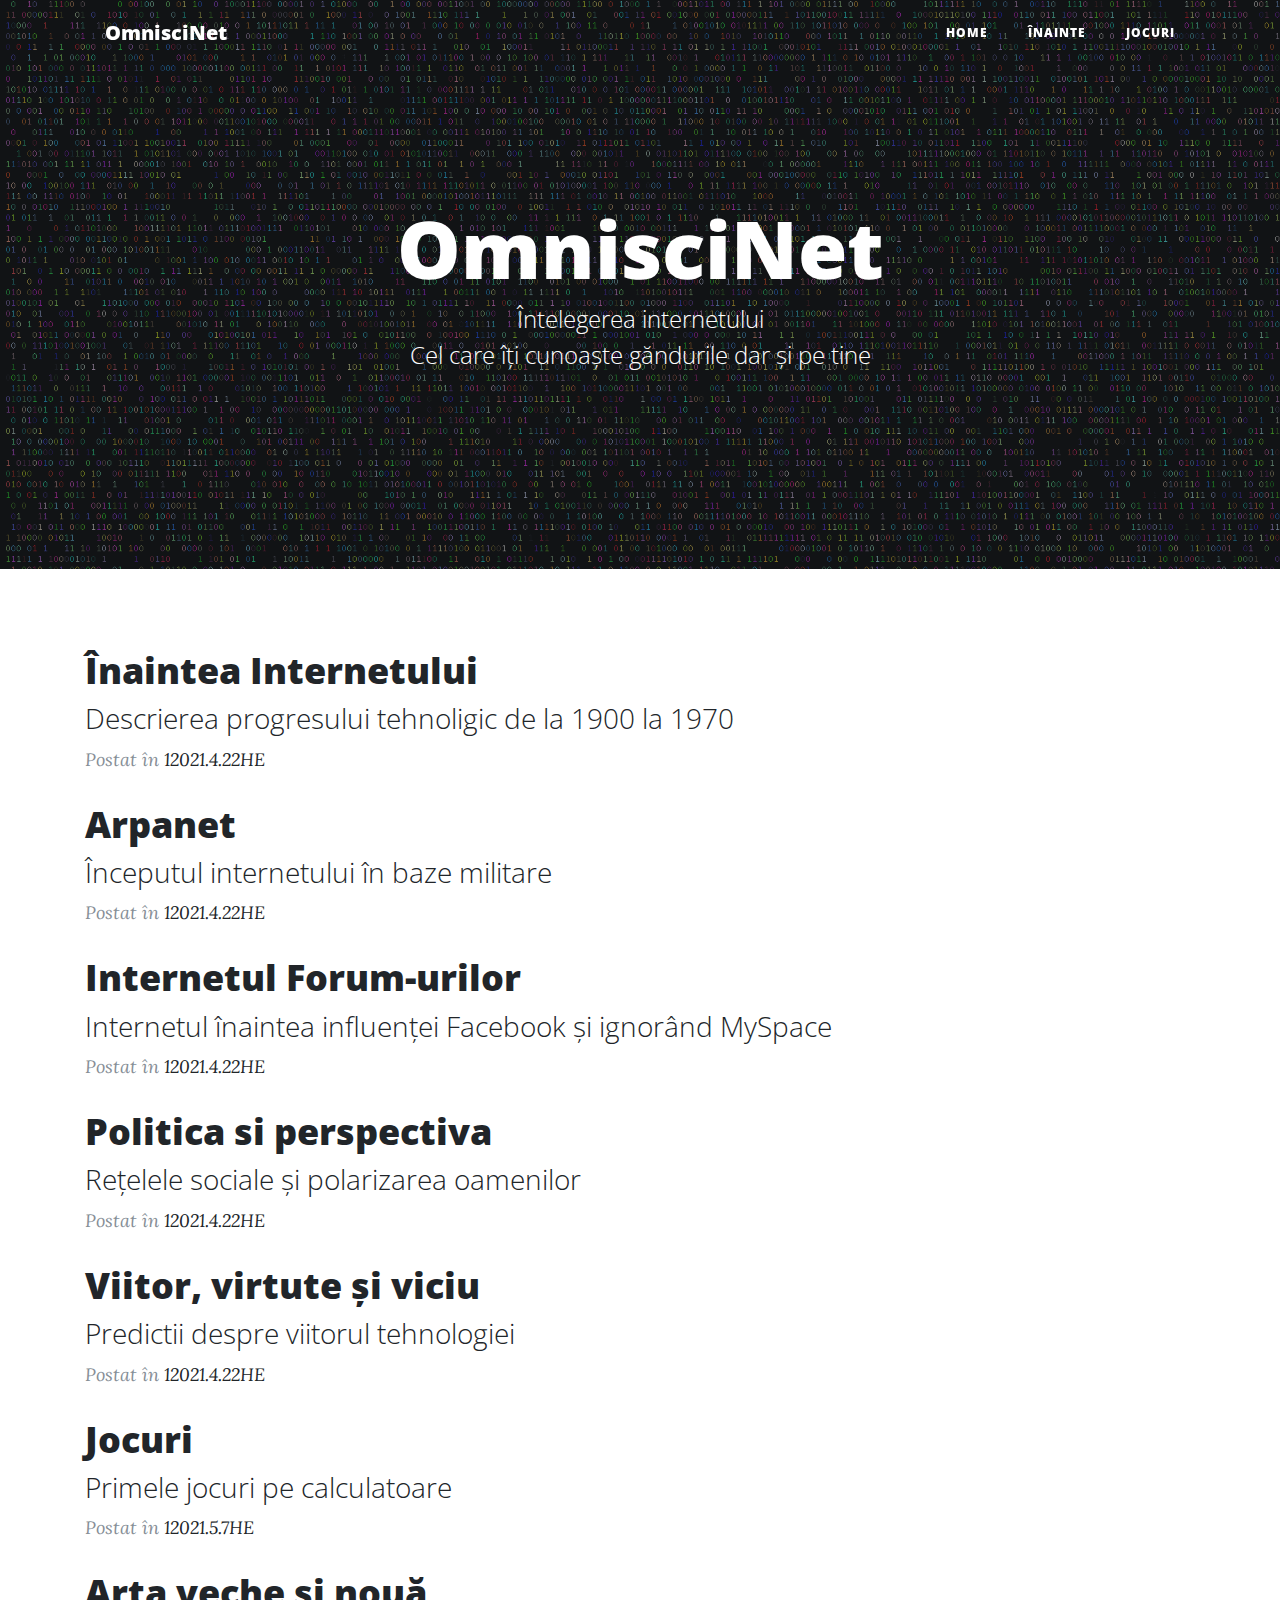
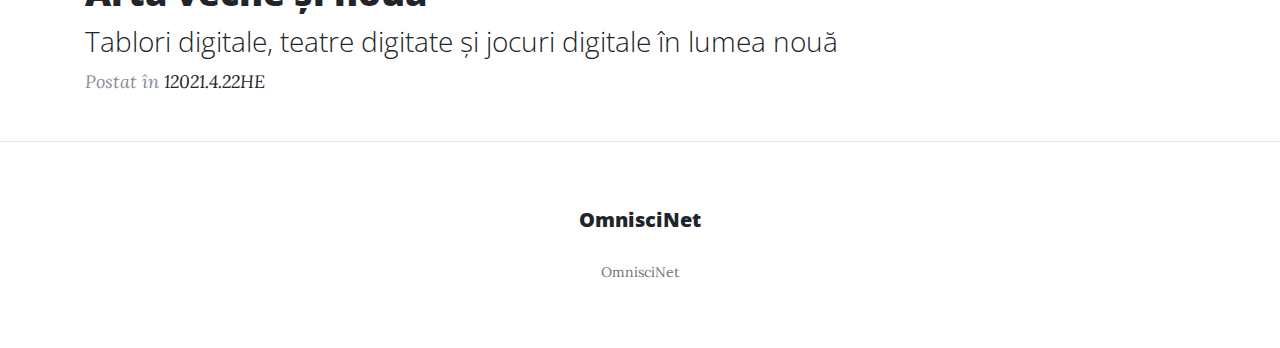
==== index.html @ f801b2d3 "First" ====
<!DOCTYPE html>
<html lang="en">

<head>

  <meta charset="utf-8">
  <meta name="viewport" content="width=device-width, initial-scale=1, shrink-to-fit=no">
  <meta name="description" content="">
  <meta name="author" content="">

  <title>OmnisciNet</title>

  <!-- Bootstrap core CSS -->
  <link href="vendor/bootstrap/css/bootstrap.min.css" rel="stylesheet">

  <!-- Custom fonts for this template -->
  <link href="vendor/fontawesome-free/css/all.min.css" rel="stylesheet" type="text/css">
  <link href='https://fonts.googleapis.com/css?family=Lora:400,700,400italic,700italic' rel='stylesheet' type='text/css'>
  <link href='https://fonts.googleapis.com/css?family=Open+Sans:300italic,400italic,600italic,700italic,800italic,400,300,600,700,800' rel='stylesheet' type='text/css'>

  <!-- Custom styles for this template -->
  <link href="css/clean-blog.min.css" rel="stylesheet">

</head>

<body>

  <!-- Navigation -->
  <nav class="navbar navbar-expand-lg navbar-light fixed-top" id="mainNav">
    <div class="container">
      <a class="navbar-brand" href="index.html">OmnisciNet</a>
      <button class="navbar-toggler navbar-toggler-right" type="button" data-toggle="collapse" data-target="#navbarResponsive" aria-controls="navbarResponsive" aria-expanded="false" aria-label="Toggle navigation">
        Menu
        <i class="fas fa-bars"></i>
      </button>
      <div class="collapse navbar-collapse" id="navbarResponsive">
        <ul class="navbar-nav ml-auto">
          <li class="nav-item">
            <a class="nav-link" href="index.html">Home</a>
          </li>
          <li class="nav-item">
            <a class="nav-link" href="inainte.html">Înainte</a>
          </li>
          <li class="nav-item">
            <a class="nav-link" href="jocuri.html">Jocuri</a>
          </li>
        </ul>
      </div>
    </div>
  </nav>

  <!-- Page Header -->
  <header class="masthead" style="background-image: url('img/home-bg.png')">
    <div class="overlay"></div>
    <div class="container">
      <div class="row">
        <div class="col-lg-8 col-md-10 mx-auto">
          <div class="site-heading">
            <h1>OmnisciNet</h1>
            <span class="subheading">Întelegerea internetului</span>
            <span class="subheading">Cel care îți cunoaște găndurile dar și pe tine</span>
          </div>
        </div>
      </div>
    </div>
  </header>

  <!-- Main Content -->
  <div class="container">
    <div class="row">
      <div class="col-lg-12 col-md-10 mx-auto">
        <div class="post-preview">
          <a href="HoloceneEra.html">
            <h2 class="post-title">
              Înaintea Internetului
            </h2>
            <h3 class="post-subtitle">
              Descrierea progresului tehnoligic de la 1900 la 1970
            </h3>
          </a>
          <p class="post-meta">Postat în <a href="HoloceneEra.html">12021.4.22HE</a></p>
        </div>

        <!--Post-->
        <div class="post-preview">
          <a href="HoloceneEra.html">
            <h2 class="post-title">
              Arpanet
            </h2>
            <h3 class="post-subtitle">
              Începutul internetului în baze militare
            </h3>
          </a>
          <p class="post-meta">Postat în <a href="HoloceneEra.html">12021.4.22HE</a></p>
        </div>

        <!--Post-->
        <div class="post-preview">
          <a href="HoloceneEra.html">
            <h2 class="post-title">
              Internetul Forum-urilor
            </h2>
            <h3 class="post-subtitle">
              Internetul înaintea influenței Facebook și ignorând MySpace
            </h3>
          </a>
          <p class="post-meta">Postat în <a href="HoloceneEra.html">12021.4.22HE</a></p>
        </div>

      <!--Post-->
      <div class="post-preview">
        <a href="HoloceneEra.html">
        <h2 class="post-title">
          Politica si perspectiva
        </h2>
      <h3 class="post-subtitle">
        Rețelele sociale și polarizarea oamenilor
        </h3>
      </a>
      <p class="post-meta">Postat în <a href="HoloceneEra.html">12021.4.22HE</a></p>
      </div>
      <!--Post-->
      <div class="post-preview">
        <a href="HoloceneEra.html">
        <h2 class="post-title">
          Viitor, virtute și viciu
        </h2>
      <h3 class="post-subtitle">
        Predictii despre viitorul tehnologiei
        </h3>
      </a>
      <p class="post-meta">Postat în <a href="HoloceneEra.html">12021.4.22HE</a></p>
      </div>
      <!--Post-->
      <div class="post-preview">
        <a href="jocuri.html">
        <h2 class="post-title">
          Jocuri
        </h2>
      <h3 class="post-subtitle">
        Primele jocuri pe calculatoare
        </h3>
      </a>
      <p class="post-meta">Postat în <a href="HoloceneEra.html">12021.5.7HE</a></p>
      </div>

      <!--Post-->
      <div class="post-preview">
        <a href="HoloceneEra.html">
        <h2 class="post-title">
          Arta veche și nouă
        </h2>
      <h3 class="post-subtitle">
        Tablori digitale, teatre digitate și jocuri digitale în lumea nouă
        </h3>
      </a>
      <p class="post-meta">Postat în <a href="HoloceneEra.html">12021.4.22HE</a></p>
      </div>
      </div>
    </div>
  </div>

  <hr>


    <!-- Footer -->
    <footer>
      <div class="container">
        <div class="row">
          <div class="col-lg-8 col-md-10 mx-auto">
            <ul class="list-inline text-center">
              <h5>OmnisciNet</a></h5>
            </ul>
            <p class="copyright text-muted">OmnisciNet</p>
          </div>
        </div>
      </div>
    </footer>

  <!-- Bootstrap core JavaScript -->
  <script src="vendor/jquery/jquery.min.js"></script>
  <script src="vendor/bootstrap/js/bootstrap.bundle.min.js"></script>

  <!-- Custom scripts for this template -->
  <script src="js/clean-blog.min.js"></script>

</body>

</html>
---- css/clean-blog.min.css ----
/*!
 * Start Bootstrap - Clean Blog v5.0.10 (https://startbootstrap.com/theme/clean-blog)
 * Copyright 2013-2020 Start Bootstrap
 * Licensed under MIT (https://github.com/StartBootstrap/startbootstrap-clean-blog/blob/master/LICENSE)
 */body{font-size:20px;color:#212529;font-family:Lora,'Times New Roman',serif}p{line-height:1.5;margin:30px 0}p a{text-decoration:underline}h1,h2,h3,h4,h5,h6{font-weight:800;font-family:'Open Sans','Helvetica Neue',Helvetica,Arial,sans-serif}a{color:#212529;transition:all .2s}a:focus,a:hover{color:#0085a1}blockquote{font-style:italic;color:#868e96}.section-heading{font-size:36px;font-weight:700;margin-top:60px}.caption{font-size:14px;font-style:italic;display:block;margin:0;padding:10px;text-align:center;border-bottom-right-radius:5px;border-bottom-left-radius:5px}::-moz-selection{color:#fff;background:#0085a1;text-shadow:none}::selection{color:#fff;background:#0085a1;text-shadow:none}img::-moz-selection{color:#fff;background:0 0}img::selection{color:#fff;background:0 0}img::-moz-selection{color:#fff;background:0 0}#mainNav{position:absolute;border-bottom:1px solid #e9ecef;background-color:#fff;font-family:'Open Sans','Helvetica Neue',Helvetica,Arial,sans-serif}#mainNav .navbar-brand{font-weight:800;color:#343a40}#mainNav .navbar-toggler{font-size:12px;font-weight:800;padding:13px;text-transform:uppercase;color:#343a40}#mainNav .navbar-nav>li.nav-item>a{font-size:12px;font-weight:800;letter-spacing:1px;text-transform:uppercase}@media only screen and (min-width:992px){#mainNav{border-bottom:1px solid transparent;background:0 0}#mainNav .navbar-brand{padding:10px 20px;color:#fff}#mainNav .navbar-brand:focus,#mainNav .navbar-brand:hover{color:rgba(255,255,255,.8)}#mainNav .navbar-nav>li.nav-item>a{padding:10px 20px;color:#fff}#mainNav .navbar-nav>li.nav-item>a:focus,#mainNav .navbar-nav>li.nav-item>a:hover{color:rgba(255,255,255,.8)}}@media only screen and (min-width:992px){#mainNav{transition:background-color .2s;transform:translate3d(0,0,0);-webkit-backface-visibility:hidden;backface-visibility:hidden}#mainNav.is-fixed{position:fixed;top:-67px;transition:transform .2s;border-bottom:1px solid #fff;background-color:rgba(255,255,255,.9)}#mainNav.is-fixed .navbar-brand{color:#212529}#mainNav.is-fixed .navbar-brand:focus,#mainNav.is-fixed .navbar-brand:hover{color:#0085a1}#mainNav.is-fixed .navbar-nav>li.nav-item>a{color:#212529}#mainNav.is-fixed .navbar-nav>li.nav-item>a:focus,#mainNav.is-fixed .navbar-nav>li.nav-item>a:hover{color:#0085a1}#mainNav.is-visible{transform:translate3d(0,100%,0)}}header.masthead{margin-bottom:50px;background:no-repeat center center;background-color:#868e96;background-attachment:scroll;position:relative;background-size:cover}header.masthead .overlay{position:absolute;top:0;left:0;height:100%;width:100%;background-color:#212529;opacity:.5}header.masthead .page-heading,header.masthead .post-heading,header.masthead .site-heading{padding:200px 0 150px;color:#fff}@media only screen and (min-width:768px){header.masthead .page-heading,header.masthead .post-heading,header.masthead .site-heading{padding:200px 0}}header.masthead .page-heading,header.masthead .site-heading{text-align:center}header.masthead .page-heading h1,header.masthead .site-heading h1{font-size:50px;margin-top:0}header.masthead .page-heading .subheading,header.masthead .site-heading .subheading{font-size:24px;font-weight:300;line-height:1.1;display:block;margin:10px 0 0;font-family:'Open Sans','Helvetica Neue',Helvetica,Arial,sans-serif}@media only screen and (min-width:768px){header.masthead .page-heading h1,header.masthead .site-heading h1{font-size:80px}}header.masthead .post-heading h1{font-size:35px}header.masthead .post-heading .meta,header.masthead .post-heading .subheading{line-height:1.1;display:block}header.masthead .post-heading .subheading{font-size:24px;font-weight:600;margin:10px 0 30px;font-family:'Open Sans','Helvetica Neue',Helvetica,Arial,sans-serif}header.masthead .post-heading .meta{font-size:20px;font-weight:300;font-style:italic;font-family:Lora,'Times New Roman',serif}header.masthead .post-heading .meta a{color:#fff}@media only screen and (min-width:768px){header.masthead .post-heading h1{font-size:55px}header.masthead .post-heading .subheading{font-size:30px}}.post-preview>a{color:#212529}.post-preview>a:focus,.post-preview>a:hover{text-decoration:none;color:#0085a1}.post-preview>a>.post-title{font-size:30px;margin-top:30px;margin-bottom:10px}.post-preview>a>.post-subtitle{font-weight:300;margin:0 0 10px}.post-preview>.post-meta{font-size:18px;font-style:italic;margin-top:0;color:#868e96}.post-preview>.post-meta>a{text-decoration:none;color:#212529}.post-preview>.post-meta>a:focus,.post-preview>.post-meta>a:hover{text-decoration:underline;color:#0085a1}@media only screen and (min-width:768px){.post-preview>a>.post-title{font-size:36px}}.floating-label-form-group{font-size:14px;position:relative;margin-bottom:0;padding-bottom:.5em;border-bottom:1px solid #dee2e6}.floating-label-form-group input,.floating-label-form-group textarea{font-size:1.5em;position:relative;z-index:1;padding:0;resize:none;border:none;border-radius:0;background:0 0;box-shadow:none!important;font-family:Lora,'Times New Roman',serif}.floating-label-form-group input::-webkit-input-placeholder,.floating-label-form-group textarea::-webkit-input-placeholder{color:#868e96;font-family:Lora,'Times New Roman',serif}.floating-label-form-group label{font-size:.85em;line-height:1.764705882em;position:relative;z-index:0;top:2em;display:block;margin:0;transition:top .3s ease,opacity .3s ease;opacity:0}.floating-label-form-group .help-block{margin:15px 0}.floating-label-form-group-with-value label{top:0;opacity:1}.floating-label-form-group-with-focus label{color:#0085a1}form .form-group:first-child .floating-label-form-group{border-top:1px solid #dee2e6}footer{padding:50px 0 65px}footer .list-inline{margin:0;padding:0}footer .copyright{font-size:14px;margin-bottom:0;text-align:center}.btn{font-size:14px;font-weight:800;padding:15px 25px;letter-spacing:1px;text-transform:uppercase;border-radius:0;font-family:'Open Sans','Helvetica Neue',Helvetica,Arial,sans-serif}.btn-primary{background-color:#0085a1;border-color:#0085a1}.btn-primary:active,.btn-primary:focus,.btn-primary:hover{color:#fff;background-color:#00657b!important;border-color:#00657b!important}.btn-lg{font-size:16px;padding:25px 35px}
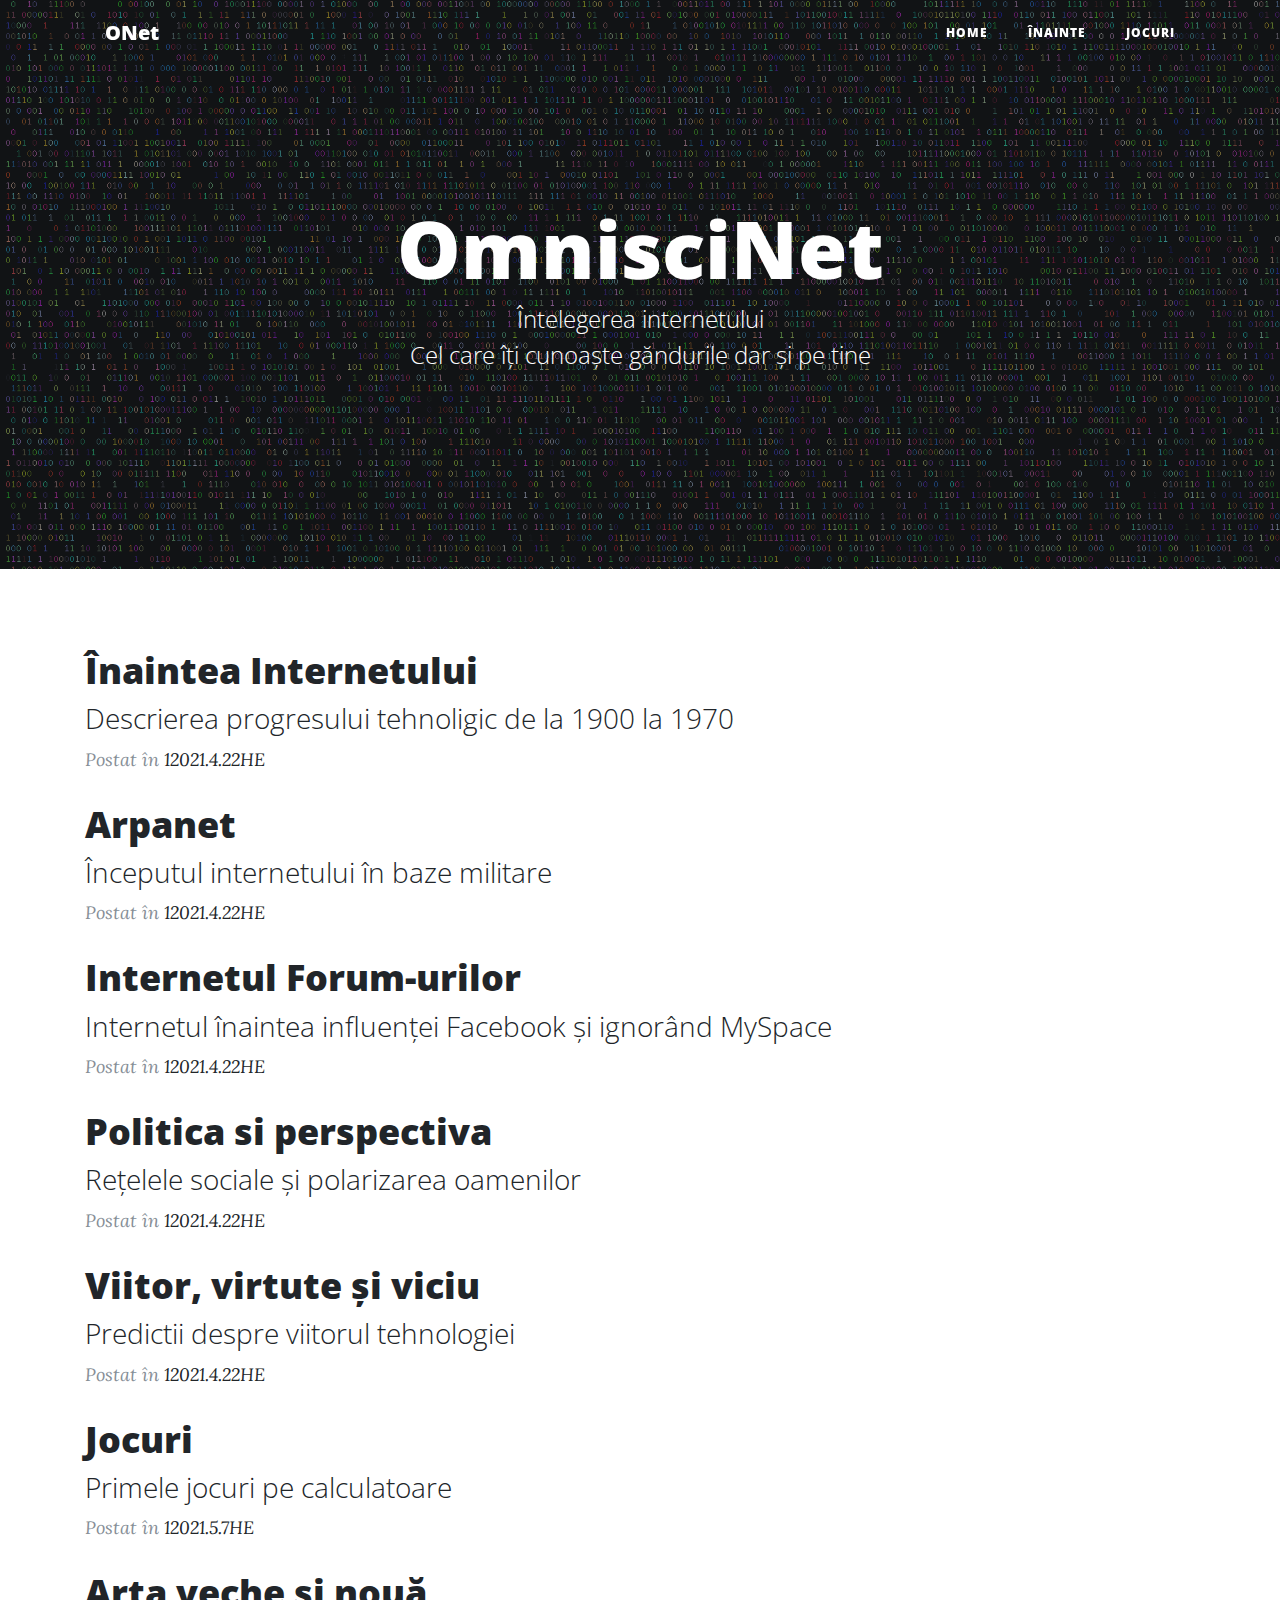
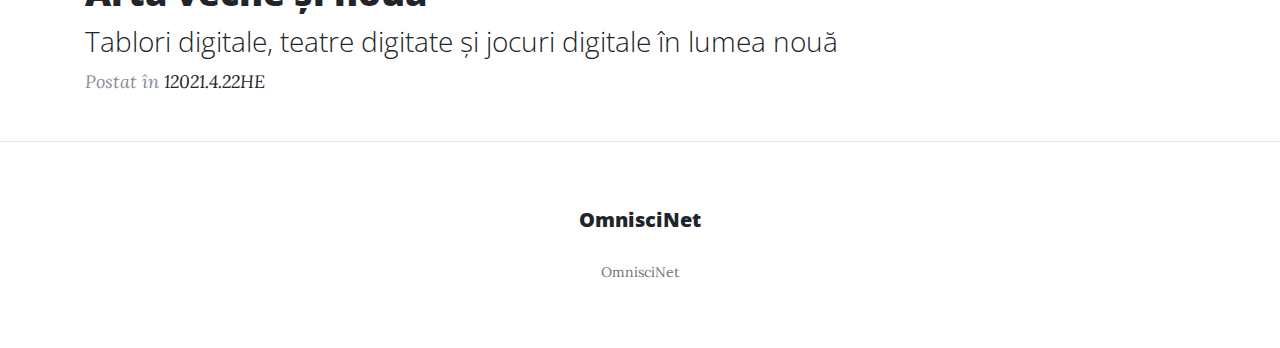
==== commit b14b6bc3: "Second" ====
--- a/index.html
+++ b/index.html
@@ -8,7 +8,7 @@
   <meta name="description" content="">
   <meta name="author" content="">
 
-  <title>OmnisciNet</title>
+  <title>ONet</title>
 
   <!-- Bootstrap core CSS -->
   <link href="vendor/bootstrap/css/bootstrap.min.css" rel="stylesheet">
@@ -28,7 +28,7 @@
   <!-- Navigation -->
   <nav class="navbar navbar-expand-lg navbar-light fixed-top" id="mainNav">
     <div class="container">
-      <a class="navbar-brand" href="index.html">OmnisciNet</a>
+      <a class="navbar-brand" href="index.html">ONet</a>
       <button class="navbar-toggler navbar-toggler-right" type="button" data-toggle="collapse" data-target="#navbarResponsive" aria-controls="navbarResponsive" aria-expanded="false" aria-label="Toggle navigation">
         Menu
         <i class="fas fa-bars"></i>
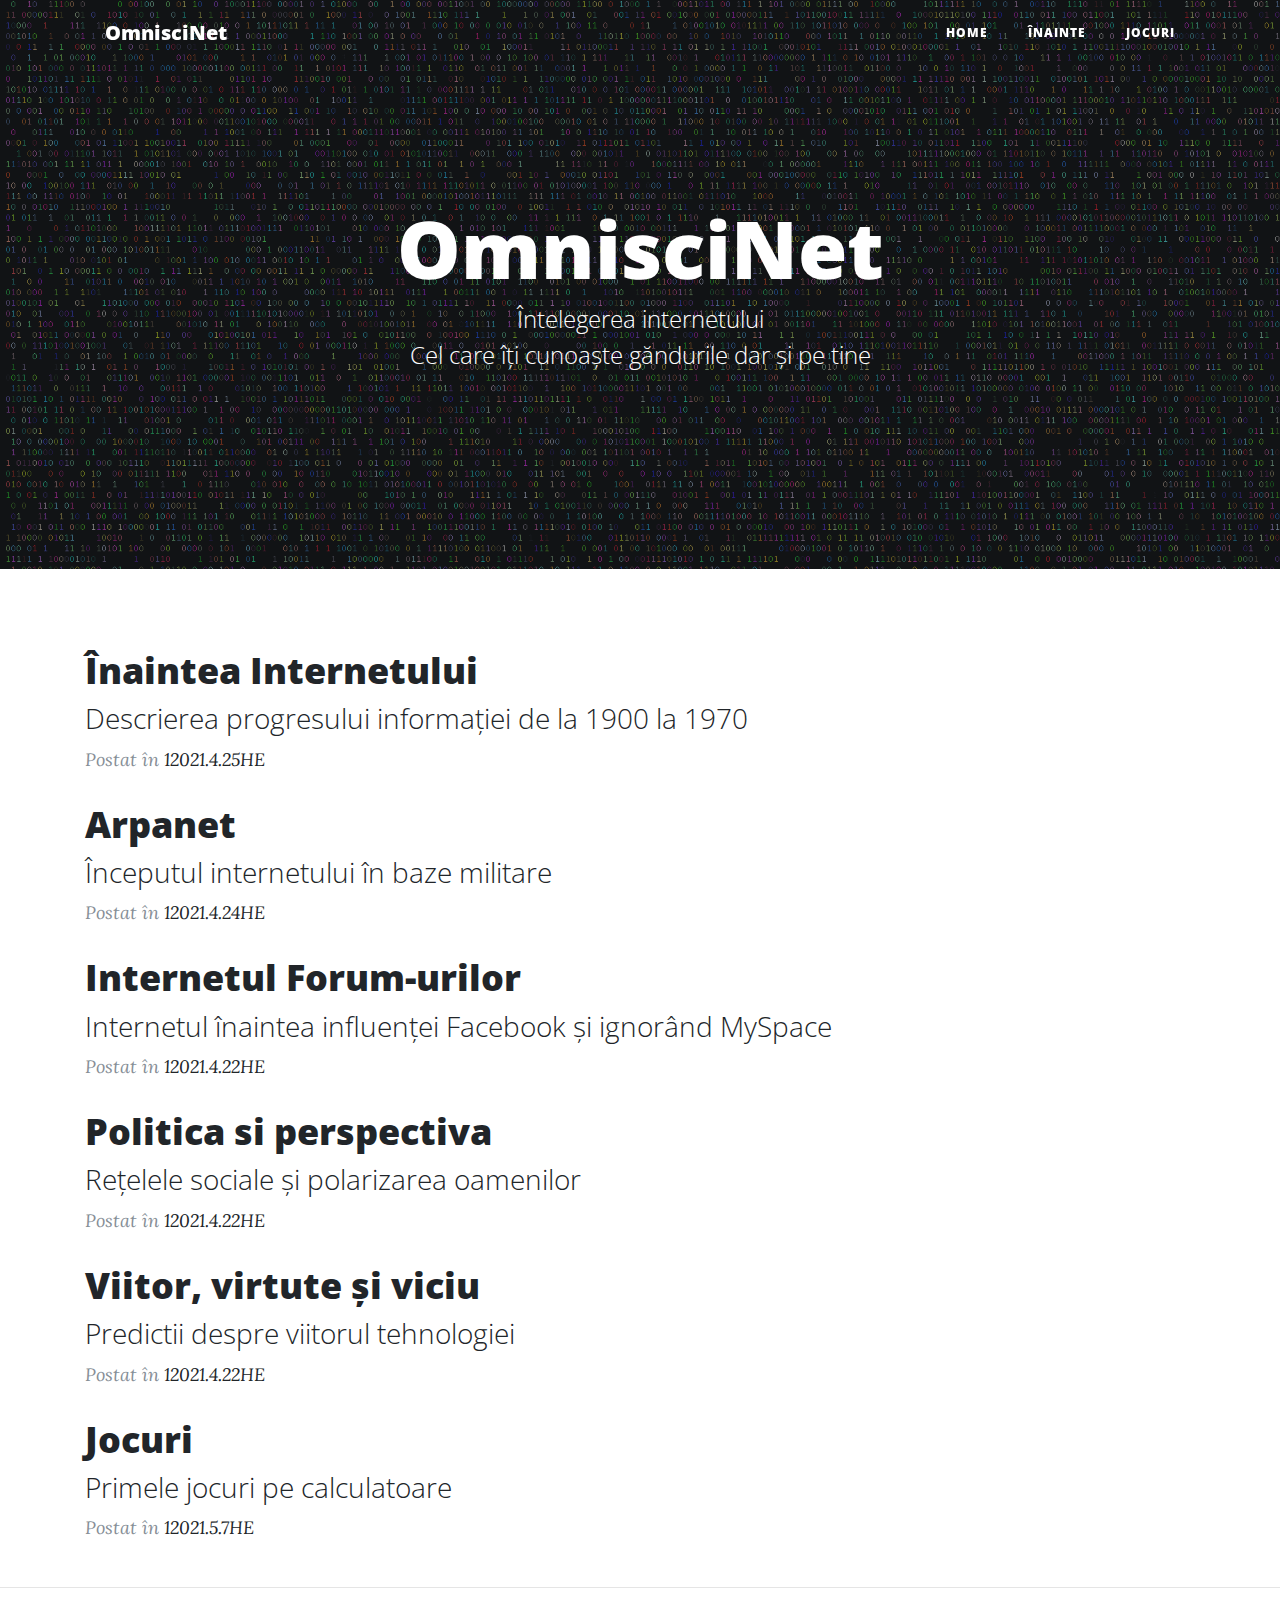
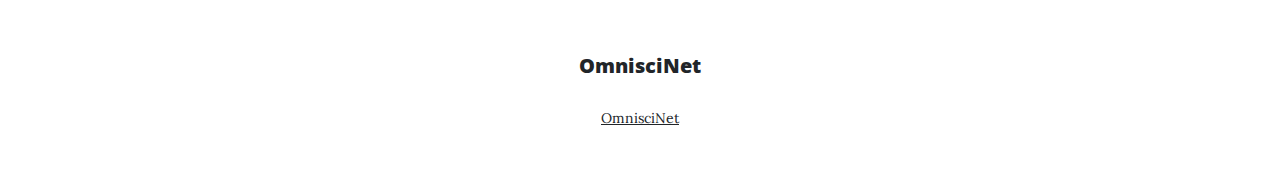
==== commit 7f2db403: "preArpa" ====
--- a/index.html
+++ b/index.html
@@ -8,7 +8,7 @@
   <meta name="description" content="">
   <meta name="author" content="">
 
-  <title>ONet</title>
+  <title>OmnisciNet</title>
 
   <!-- Bootstrap core CSS -->
   <link href="vendor/bootstrap/css/bootstrap.min.css" rel="stylesheet">
@@ -28,7 +28,7 @@
   <!-- Navigation -->
   <nav class="navbar navbar-expand-lg navbar-light fixed-top" id="mainNav">
     <div class="container">
-      <a class="navbar-brand" href="index.html">ONet</a>
+      <a class="navbar-brand" href="index.html">OmnisciNet</a>
       <button class="navbar-toggler navbar-toggler-right" type="button" data-toggle="collapse" data-target="#navbarResponsive" aria-controls="navbarResponsive" aria-expanded="false" aria-label="Toggle navigation">
         Menu
         <i class="fas fa-bars"></i>
@@ -70,20 +70,20 @@
     <div class="row">
       <div class="col-lg-12 col-md-10 mx-auto">
         <div class="post-preview">
-          <a href="HoloceneEra.html">
+          <a href="inainte.html">
             <h2 class="post-title">
               Înaintea Internetului
             </h2>
             <h3 class="post-subtitle">
-              Descrierea progresului tehnoligic de la 1900 la 1970
+              Descrierea progresului informației de la 1900 la 1970
             </h3>
           </a>
-          <p class="post-meta">Postat în <a href="HoloceneEra.html">12021.4.22HE</a></p>
+          <p class="post-meta">Postat în <a href="HoloceneEra.html">12021.4.25HE</a></p>
         </div>
 
         <!--Post-->
         <div class="post-preview">
-          <a href="HoloceneEra.html">
+          <a href="arpanet.html">
             <h2 class="post-title">
               Arpanet
             </h2>
@@ -91,7 +91,7 @@
               Începutul internetului în baze militare
             </h3>
           </a>
-          <p class="post-meta">Postat în <a href="HoloceneEra.html">12021.4.22HE</a></p>
+          <p class="post-meta">Postat în <a href="HoloceneEra.html">12021.4.24HE</a></p>
         </div>
 
         <!--Post-->
@@ -144,18 +144,6 @@
       <p class="post-meta">Postat în <a href="HoloceneEra.html">12021.5.7HE</a></p>
       </div>
 
-      <!--Post-->
-      <div class="post-preview">
-        <a href="HoloceneEra.html">
-        <h2 class="post-title">
-          Arta veche și nouă
-        </h2>
-      <h3 class="post-subtitle">
-        Tablori digitale, teatre digitate și jocuri digitale în lumea nouă
-        </h3>
-      </a>
-      <p class="post-meta">Postat în <a href="HoloceneEra.html">12021.4.22HE</a></p>
-      </div>
       </div>
     </div>
   </div>
@@ -171,7 +159,7 @@
             <ul class="list-inline text-center">
               <h5>OmnisciNet</a></h5>
             </ul>
-            <p class="copyright text-muted">OmnisciNet</p>
+            <p class="copyright text-muted"><a href="http://martha.link/">OmnisciNet</a></p>
           </div>
         </div>
       </div>
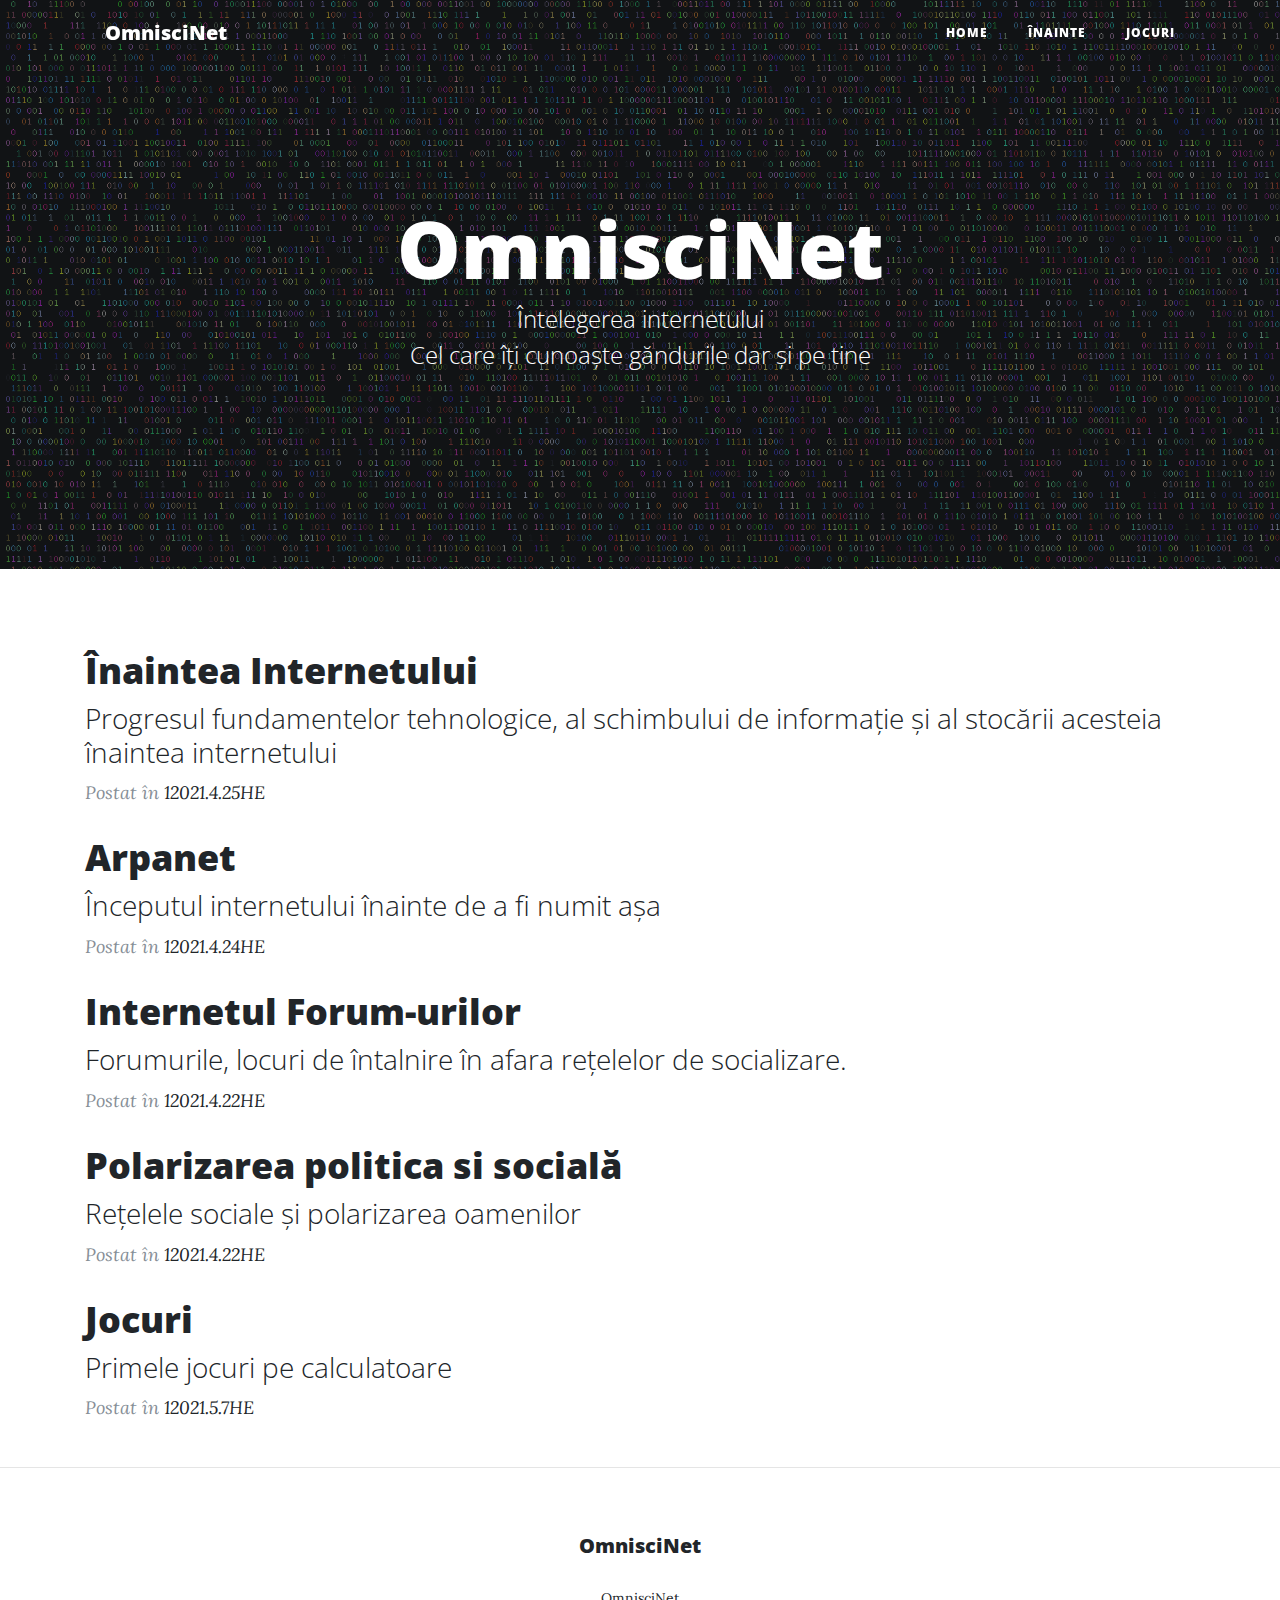
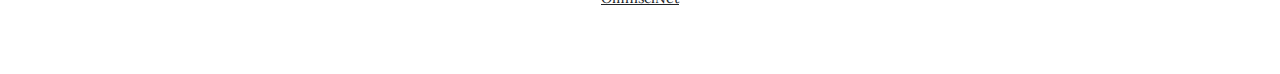
==== commit 4bef664a: "omni1" ====
--- a/index.html
+++ b/index.html
@@ -75,7 +75,7 @@
               Înaintea Internetului
             </h2>
             <h3 class="post-subtitle">
-              Descrierea progresului informației de la 1900 la 1970
+              Progresul fundamentelor tehnologice, al schimbului de informație și al stocării acesteia înaintea internetului
             </h3>
           </a>
           <p class="post-meta">Postat în <a href="HoloceneEra.html">12021.4.25HE</a></p>
@@ -88,7 +88,7 @@
               Arpanet
             </h2>
             <h3 class="post-subtitle">
-              Începutul internetului în baze militare
+              Începutul internetului înainte de a fi numit așa
             </h3>
           </a>
           <p class="post-meta">Postat în <a href="HoloceneEra.html">12021.4.24HE</a></p>
@@ -96,12 +96,12 @@
 
         <!--Post-->
         <div class="post-preview">
-          <a href="HoloceneEra.html">
+          <a href="forum.html">
             <h2 class="post-title">
               Internetul Forum-urilor
             </h2>
             <h3 class="post-subtitle">
-              Internetul înaintea influenței Facebook și ignorând MySpace
+              Forumurile, locuri de întalnire în afara rețelelor de socializare.
             </h3>
           </a>
           <p class="post-meta">Postat în <a href="HoloceneEra.html">12021.4.22HE</a></p>
@@ -109,24 +109,12 @@
 
       <!--Post-->
       <div class="post-preview">
-        <a href="HoloceneEra.html">
+        <a href="polar.html">
         <h2 class="post-title">
-          Politica si perspectiva
+          Polarizarea politica si socială
         </h2>
       <h3 class="post-subtitle">
         Rețelele sociale și polarizarea oamenilor
-        </h3>
-      </a>
-      <p class="post-meta">Postat în <a href="HoloceneEra.html">12021.4.22HE</a></p>
-      </div>
-      <!--Post-->
-      <div class="post-preview">
-        <a href="HoloceneEra.html">
-        <h2 class="post-title">
-          Viitor, virtute și viciu
-        </h2>
-      <h3 class="post-subtitle">
-        Predictii despre viitorul tehnologiei
         </h3>
       </a>
       <p class="post-meta">Postat în <a href="HoloceneEra.html">12021.4.22HE</a></p>
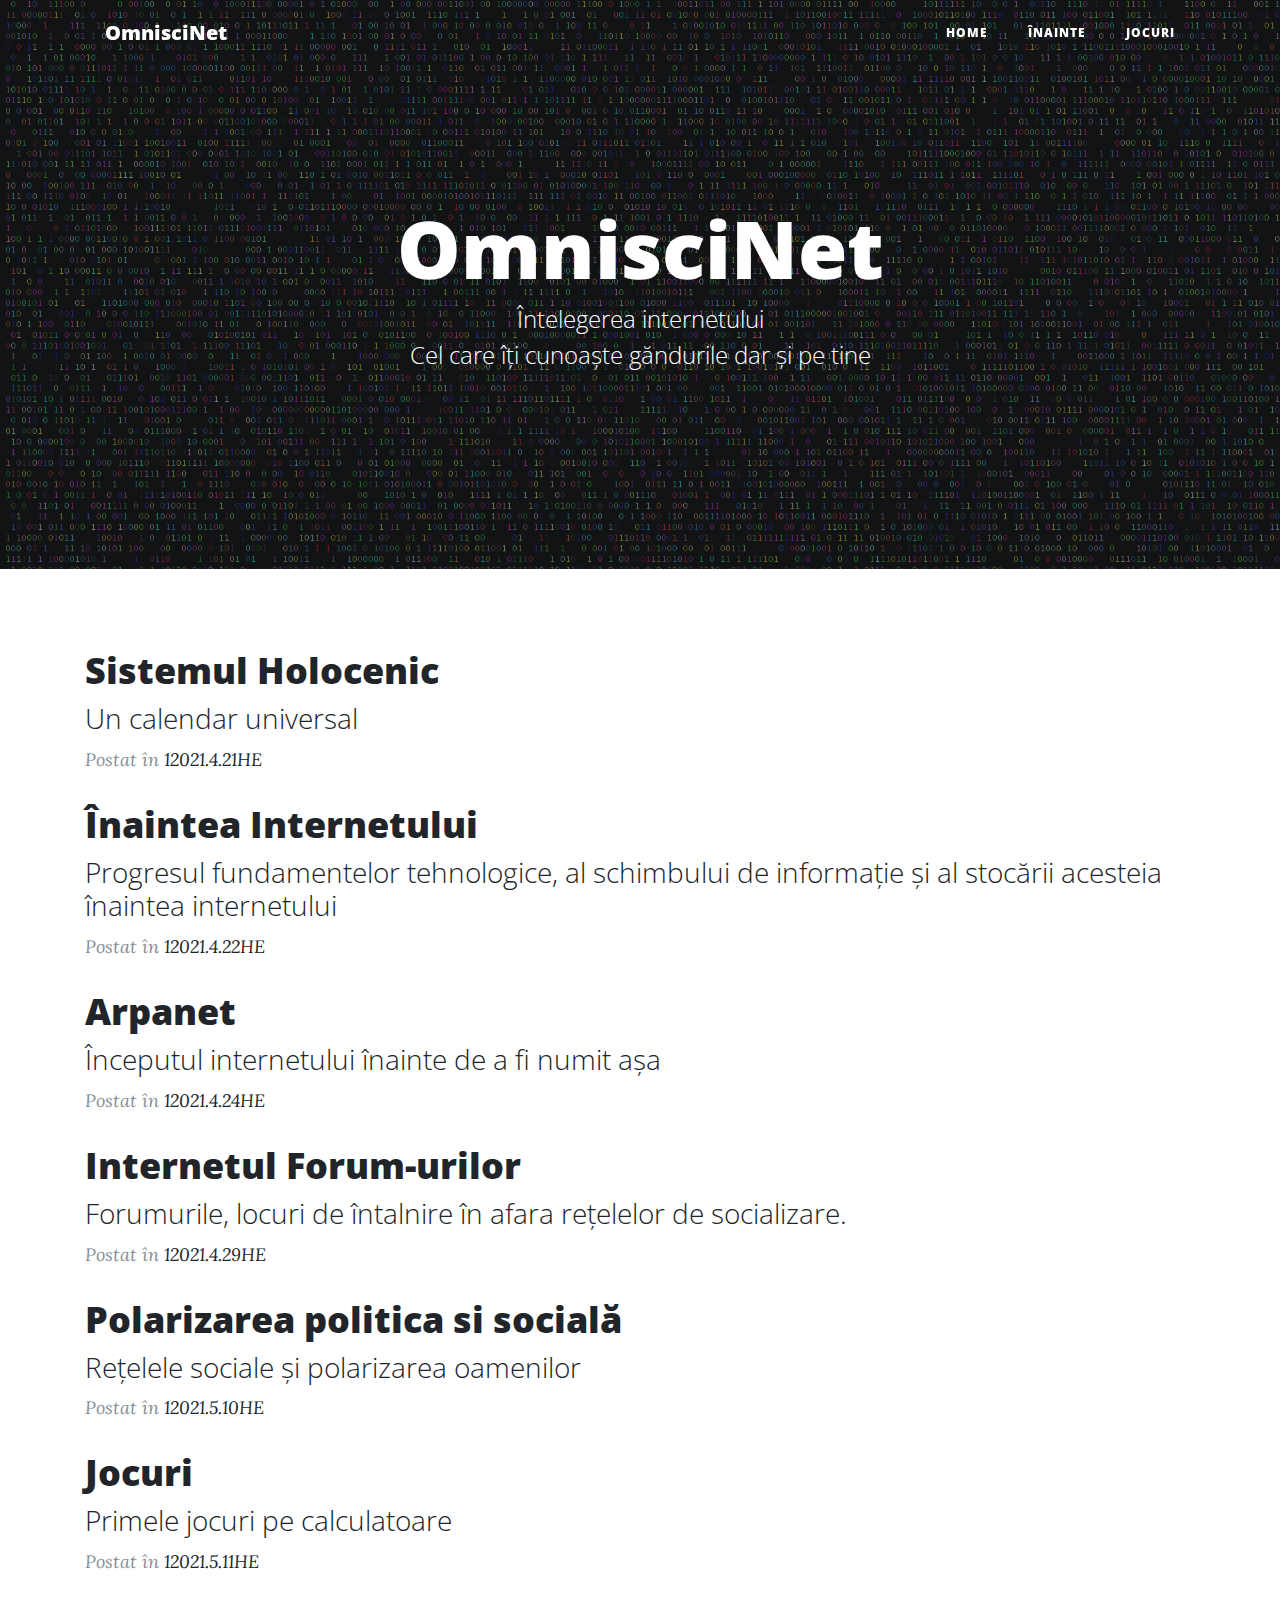
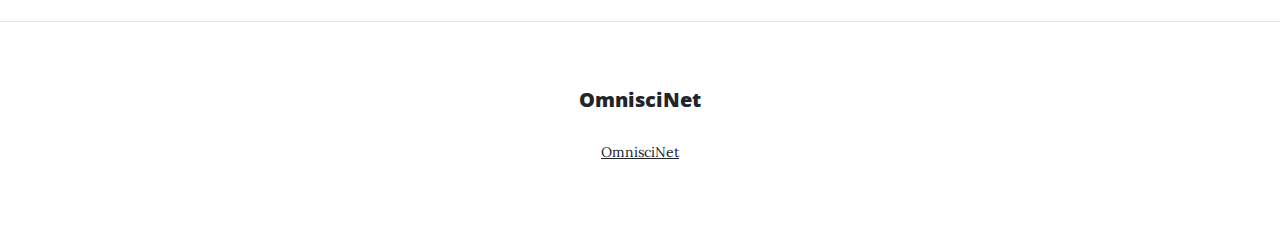
==== commit 05dcfc81: "On branch master  Your branch is ahead of 'origin/master' by 2 commits.    (use "git push" to publis" ====
--- a/index.html
+++ b/index.html
@@ -69,6 +69,18 @@
   <div class="container">
     <div class="row">
       <div class="col-lg-12 col-md-10 mx-auto">
+              <!--Post-->
+              <div class="post-preview">
+                <a href="HoloceneEra.html">
+                  <h2 class="post-title">
+                    Sistemul Holocenic
+                  </h2>
+                  <h3 class="post-subtitle">
+                    Un calendar universal
+                  </h3>
+                </a>
+                <p class="post-meta">Postat în <a href="HoloceneEra.html">12021.4.21HE</a></p>
+              </div>
         <div class="post-preview">
           <a href="inainte.html">
             <h2 class="post-title">
@@ -78,22 +90,22 @@
               Progresul fundamentelor tehnologice, al schimbului de informație și al stocării acesteia înaintea internetului
             </h3>
           </a>
-          <p class="post-meta">Postat în <a href="HoloceneEra.html">12021.4.25HE</a></p>
+          <p class="post-meta">Postat în <a href="HoloceneEra.html">12021.4.22HE</a></p>
         </div>
 
-        <!--Post-->
-        <div class="post-preview">
-          <a href="arpanet.html">
-            <h2 class="post-title">
-              Arpanet
-            </h2>
-            <h3 class="post-subtitle">
-              Începutul internetului înainte de a fi numit așa
-            </h3>
-          </a>
-          <p class="post-meta">Postat în <a href="HoloceneEra.html">12021.4.24HE</a></p>
-        </div>
 
+                <!--Post-->
+                <div class="post-preview">
+                  <a href="arpanet.html">
+                    <h2 class="post-title">
+                      Arpanet
+                    </h2>
+                    <h3 class="post-subtitle">
+                      Începutul internetului înainte de a fi numit așa
+                    </h3>
+                  </a>
+                  <p class="post-meta">Postat în <a href="HoloceneEra.html">12021.4.24HE</a></p>
+                </div>
         <!--Post-->
         <div class="post-preview">
           <a href="forum.html">
@@ -104,7 +116,7 @@
               Forumurile, locuri de întalnire în afara rețelelor de socializare.
             </h3>
           </a>
-          <p class="post-meta">Postat în <a href="HoloceneEra.html">12021.4.22HE</a></p>
+          <p class="post-meta">Postat în <a href="HoloceneEra.html">12021.4.29HE</a></p>
         </div>
 
       <!--Post-->
@@ -117,7 +129,7 @@
         Rețelele sociale și polarizarea oamenilor
         </h3>
       </a>
-      <p class="post-meta">Postat în <a href="HoloceneEra.html">12021.4.22HE</a></p>
+      <p class="post-meta">Postat în <a href="HoloceneEra.html">12021.5.10HE</a></p>
       </div>
       <!--Post-->
       <div class="post-preview">
@@ -129,7 +141,7 @@
         Primele jocuri pe calculatoare
         </h3>
       </a>
-      <p class="post-meta">Postat în <a href="HoloceneEra.html">12021.5.7HE</a></p>
+      <p class="post-meta">Postat în <a href="HoloceneEra.html">12021.5.11HE</a></p>
       </div>
 
       </div>
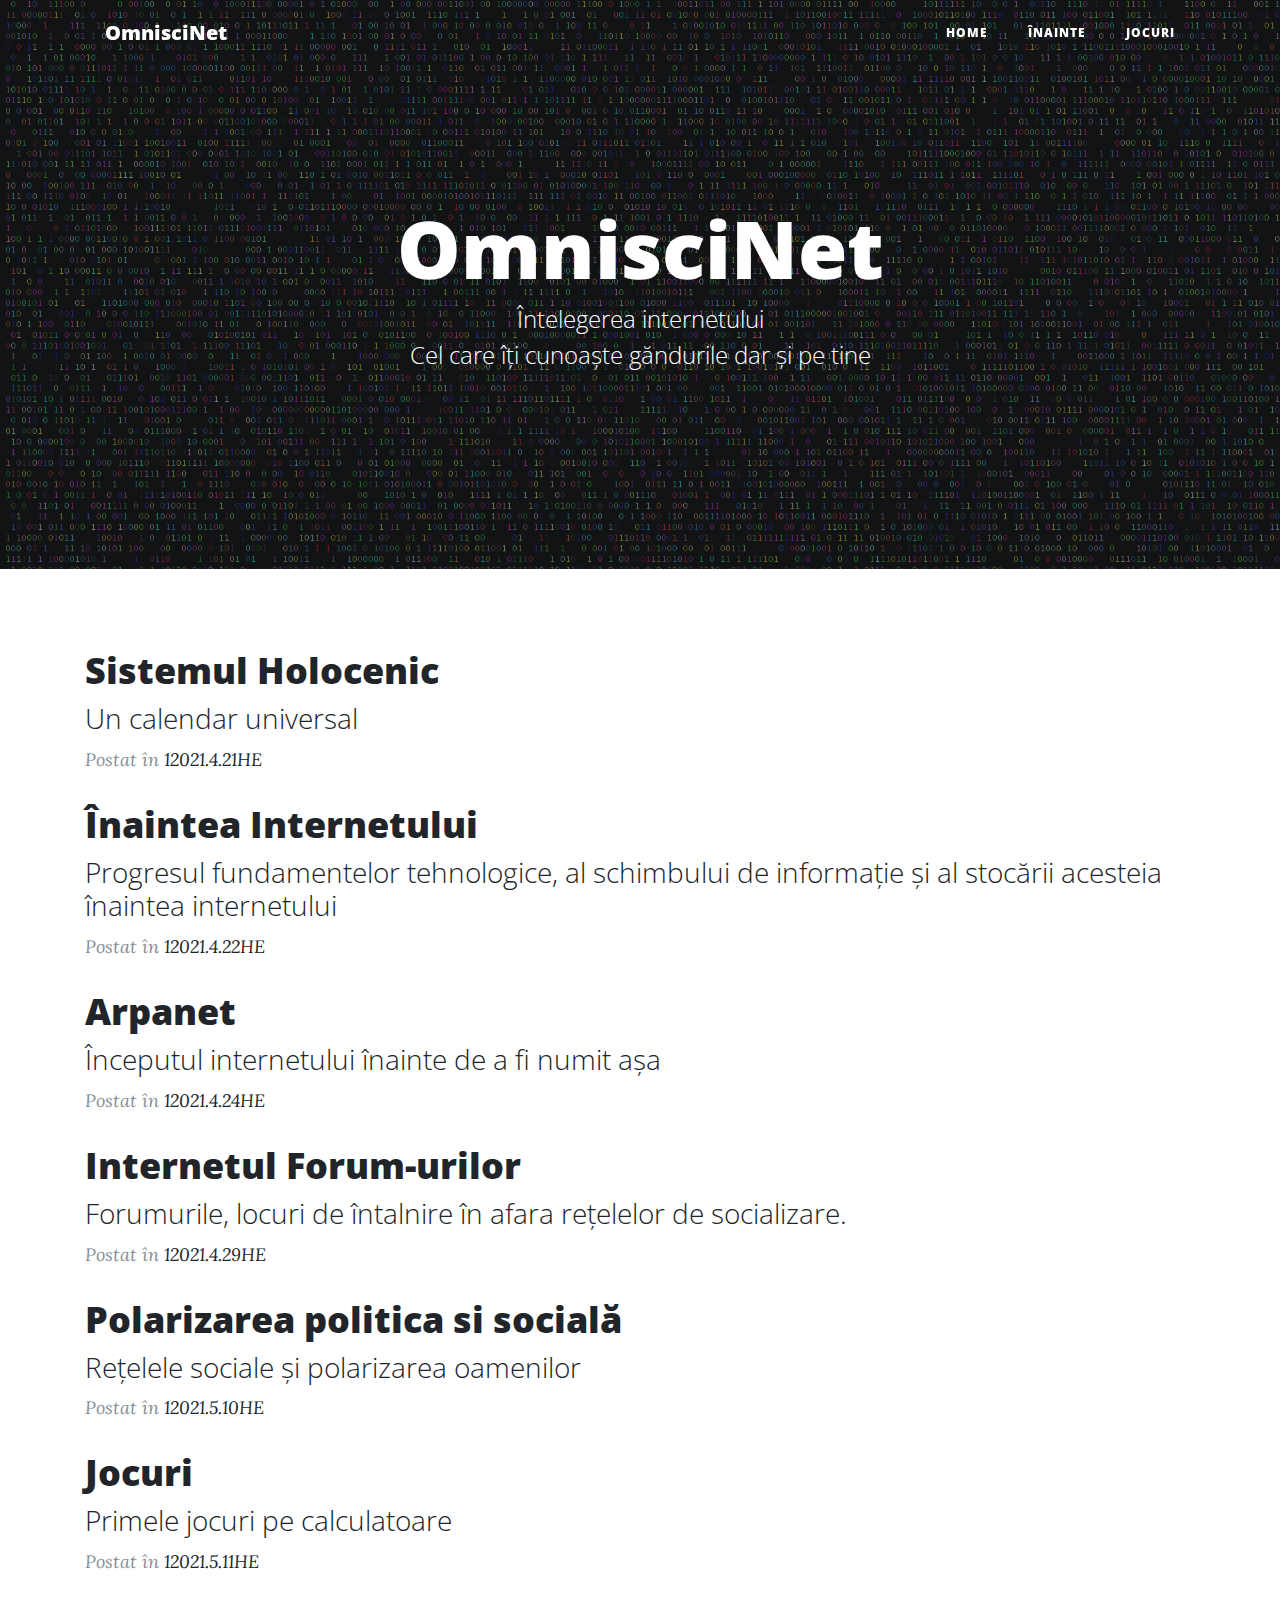
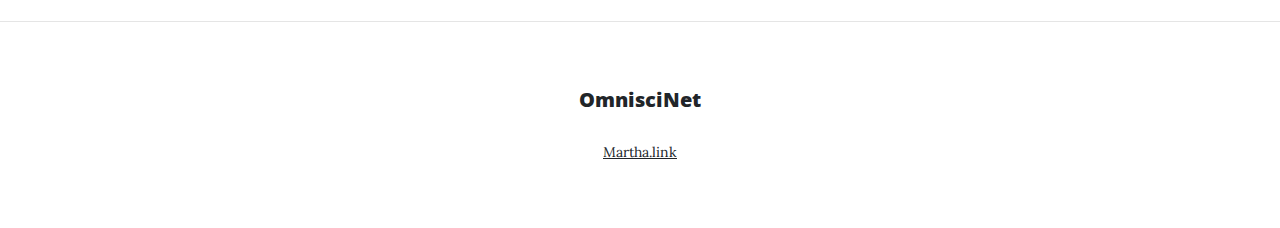
==== commit bcfbeef0: "Omni100" ====
--- a/index.html
+++ b/index.html
@@ -159,7 +159,7 @@
             <ul class="list-inline text-center">
               <h5>OmnisciNet</a></h5>
             </ul>
-            <p class="copyright text-muted"><a href="http://martha.link/">OmnisciNet</a></p>
+            <p class="copyright text-muted"><a href="http://martha.link/">Martha.link</a></p>
           </div>
         </div>
       </div>
